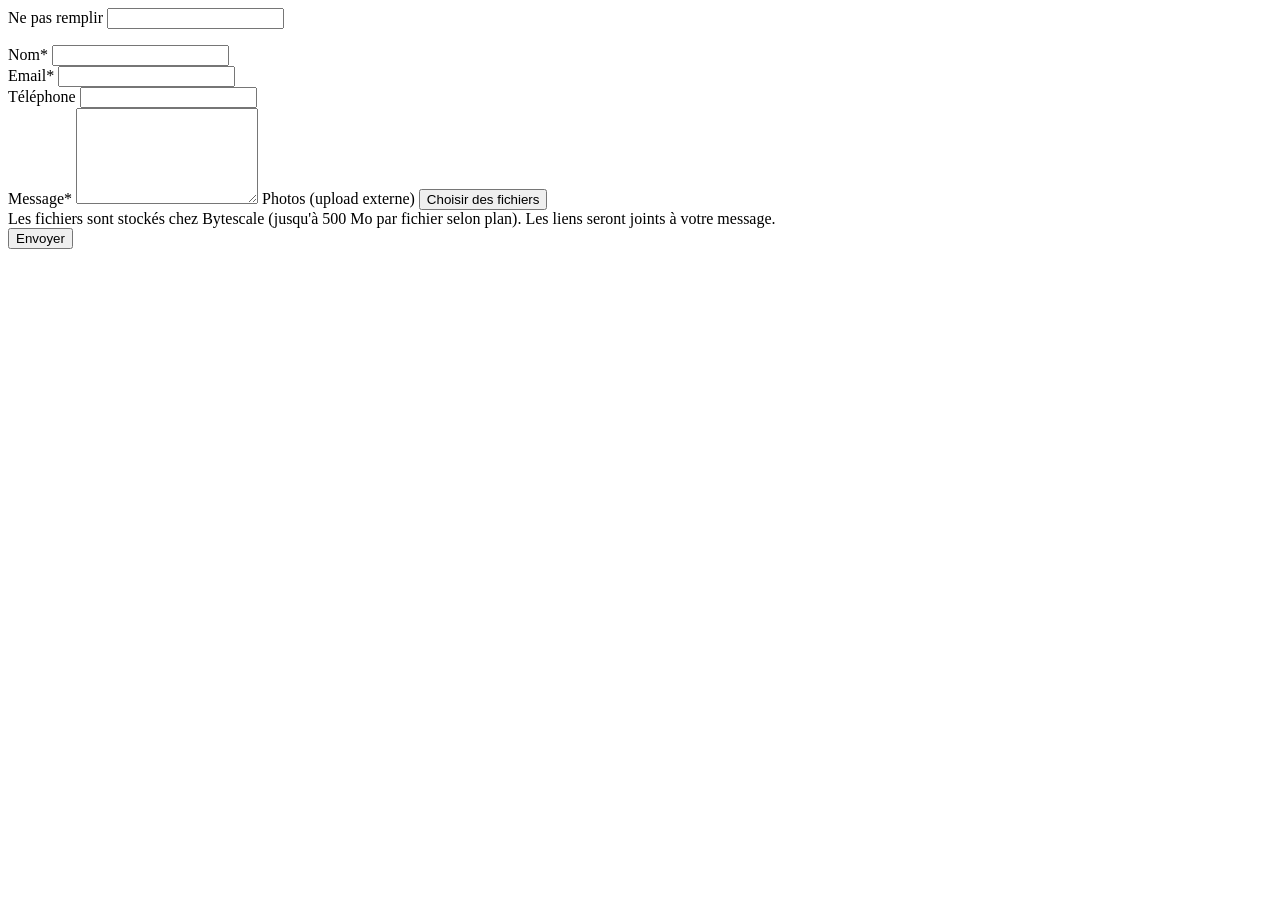
==== contact.html @ 55930c5d "Add files via upload" ====
<!DOCTYPE html>
<label>Ne pas remplir <input name="website"></label>
</p>


<label>Nom*</label>
<input name="name" required maxlength="120" autocomplete="name">


<div class="row">
<div>
<label>Email*</label>
<input name="email" type="email" required maxlength="180" autocomplete="email">
</div>
<div>
<label>Téléphone</label>
<input name="phone" type="tel" maxlength="40" autocomplete="tel">
</div>
</div>


<label>Message*</label>
<textarea name="message" rows="6" required maxlength="5000"></textarea>


<label>Photos (upload externe)</label>
<button type="button" id="btnUpload">Choisir des fichiers</button>
<div class="hint">Les fichiers sont stockés chez Bytescale (jusqu'à 500 Mo par fichier selon plan). Les liens seront joints à votre message.</div>
<div id="uploads"></div>


<!-- Les URLs des fichiers (envoyées à Netlify Forms) -->
<input type="hidden" name="file_urls" id="file_urls">


<button type="submit">Envoyer</button>
</form>
</div>


<script>
// ====== CONFIG BYTESCALE ======
const apiKey = "public_kW2K8bQDj6TDrDE2FvM57zrdxNh2"; // ta clé publique


// Options du widget
const widgetOptions = {
apiKey,
maxFileCount: 10,
maxFileSizeBytes: 500 * 1024 * 1024, // 500 Mo (ajuste selon ton plan Bytescale)
multi: true,
mimeTypes: ["image/*"],
path: {
folderPath: "/studio3d/uploads/${new Date().getFullYear()}/${String(new Date().getMonth()+1).padStart(2,'0')}/"
}
};


const btn = document.getElementById('btnUpload');
const uploadsDiv = document.getElementById('uploads');
const hidden = document.getElementById('file_urls');
let fileURLs = [];


btn.addEventListener('click', async () => {
try {
const result = await BytescaleUploadWidget.open(widgetOptions);
if (result && result.files) {
result.files.forEach(f => {
fileURLs.push(f.fileUrl);
const link = document.createElement('a');
link.href = f.fileUrl;
link.target = "_blank";
link.rel = "noopener";
link.textContent = f.originalFileName || 'fichier';
uploadsDiv.appendChild(link);
});
hidden.value = fileURLs.join('\n');
}
} catch (e) {
alert('Erreur upload : ' + e);
}
});
</script>
</body>
</html>
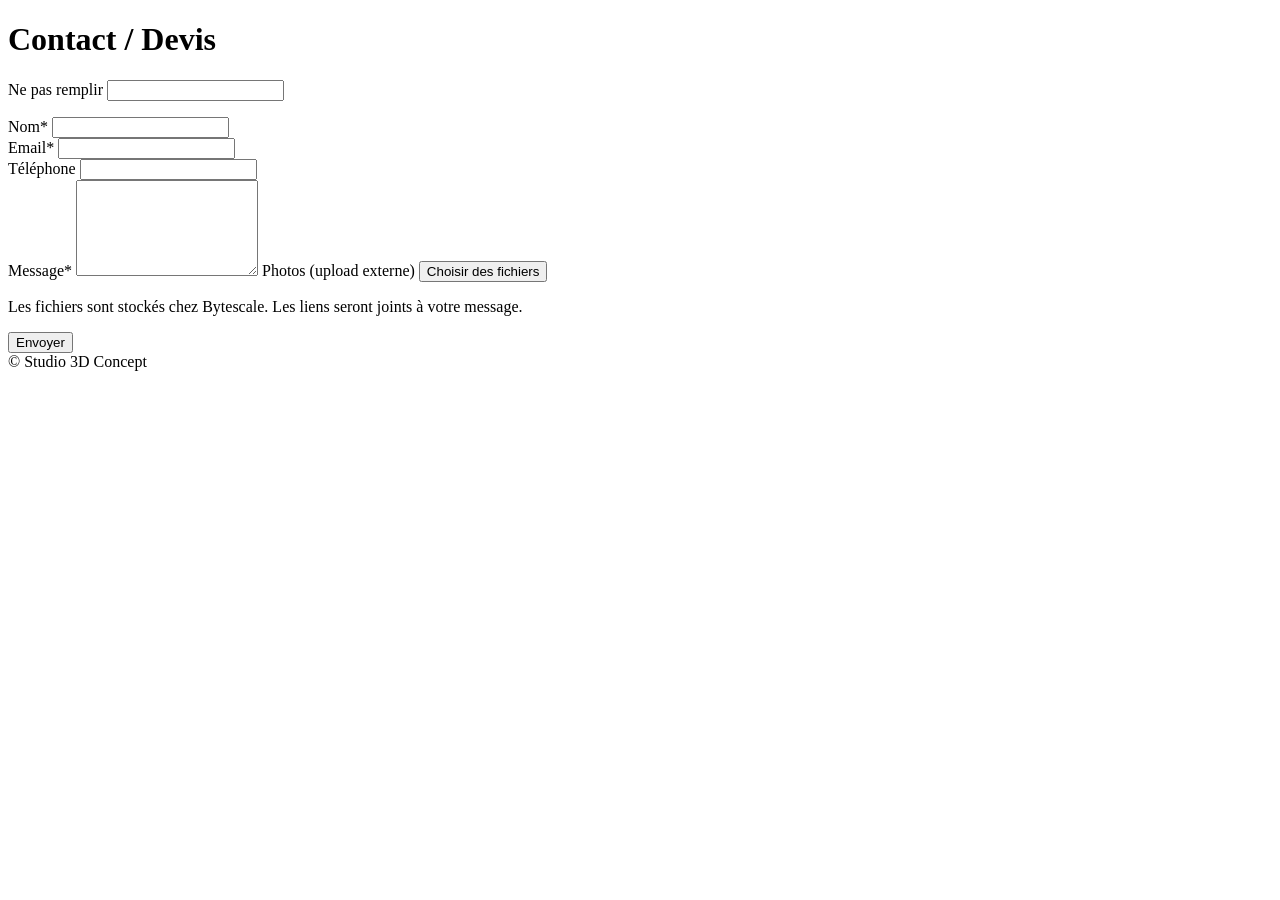
==== commit 1d4de8f1: "Add files via upload" ====
--- a/contact.html
+++ b/contact.html
@@ -1,6 +1,11 @@
 <!DOCTYPE html>
-<label>Ne pas remplir <input name="website"></label>
-</p>
+<main class="container">
+<h1>Contact / Devis</h1>
+
+
+<form name="contact" action="success.html" method="POST" data-netlify="true" netlify-honeypot="website" id="contactForm" class="card">
+<input type="hidden" name="form-name" value="contact">
+<p class="hp"><label>Ne pas remplir <input name="website"></label></p>
 
 
 <label>Nom*</label>
@@ -24,35 +29,31 @@
 
 
 <label>Photos (upload externe)</label>
-<button type="button" id="btnUpload">Choisir des fichiers</button>
-<div class="hint">Les fichiers sont stockés chez Bytescale (jusqu'à 500 Mo par fichier selon plan). Les liens seront joints à votre message.</div>
-<div id="uploads"></div>
+<button type="button" id="btnUpload" class="btn">Choisir des fichiers</button>
+<p class="hint">Les fichiers sont stockés chez Bytescale. Les liens seront joints à votre message.</p>
+<div id="uploads" class="chips"></div>
 
 
-<!-- Les URLs des fichiers (envoyées à Netlify Forms) -->
 <input type="hidden" name="file_urls" id="file_urls">
 
 
-<button type="submit">Envoyer</button>
+<button type="submit" class="btn">Envoyer</button>
 </form>
-</div>
+</main>
+
+
+<footer class="container foot">© Studio 3D Concept</footer>
 
 
 <script>
-// ====== CONFIG BYTESCALE ======
 const apiKey = "public_kW2K8bQDj6TDrDE2FvM57zrdxNh2"; // ta clé publique
-
-
-// Options du widget
 const widgetOptions = {
 apiKey,
 maxFileCount: 10,
-maxFileSizeBytes: 500 * 1024 * 1024, // 500 Mo (ajuste selon ton plan Bytescale)
+maxFileSizeBytes: 500 * 1024 * 1024,
 multi: true,
 mimeTypes: ["image/*"],
-path: {
-folderPath: "/studio3d/uploads/${new Date().getFullYear()}/${String(new Date().getMonth()+1).padStart(2,'0')}/"
-}
+path: { folderPath: "/studio3d/uploads/${new Date().getFullYear()}/${String(new Date().getMonth()+1).padStart(2,'0')}/" }
 };
 
 
@@ -68,18 +69,15 @@
 if (result && result.files) {
 result.files.forEach(f => {
 fileURLs.push(f.fileUrl);
-const link = document.createElement('a');
-link.href = f.fileUrl;
-link.target = "_blank";
-link.rel = "noopener";
-link.textContent = f.originalFileName || 'fichier';
-uploadsDiv.appendChild(link);
+const a = document.createElement('a');
+a.href = f.fileUrl; a.target = '_blank'; a.rel = 'noopener';
+a.textContent = f.originalFileName || 'fichier';
+a.className = 'chip';
+uploadsDiv.appendChild(a);
 });
 hidden.value = fileURLs.join('\n');
 }
-} catch (e) {
-alert('Erreur upload : ' + e);
-}
+} catch (e) { alert('Erreur upload : ' + e); }
 });
 </script>
 </body>
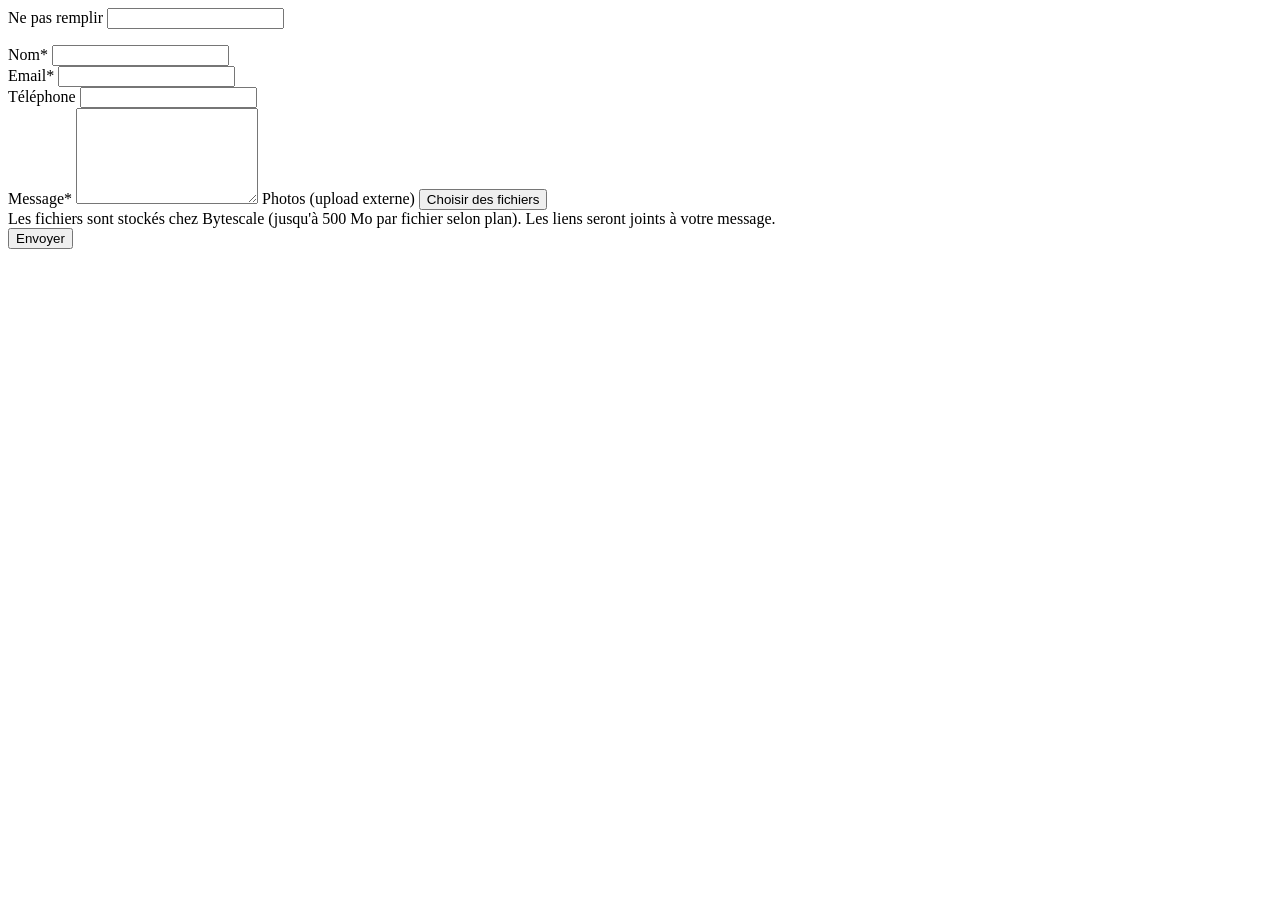
==== commit 20099c87: "Add files via upload" ====
--- a/contact.html
+++ b/contact.html
@@ -1,11 +1,8 @@
+<script src="https://js.bytescale.com/upload-widget/v5"></script>
+
 <!DOCTYPE html>
-<main class="container">
-<h1>Contact / Devis</h1>
-
-
-<form name="contact" action="success.html" method="POST" data-netlify="true" netlify-honeypot="website" id="contactForm" class="card">
-<input type="hidden" name="form-name" value="contact">
-<p class="hp"><label>Ne pas remplir <input name="website"></label></p>
+<label>Ne pas remplir <input name="website"></label>
+</p>
 
 
 <label>Nom*</label>
@@ -29,31 +26,35 @@
 
 
 <label>Photos (upload externe)</label>
-<button type="button" id="btnUpload" class="btn">Choisir des fichiers</button>
-<p class="hint">Les fichiers sont stockés chez Bytescale. Les liens seront joints à votre message.</p>
-<div id="uploads" class="chips"></div>
+<button type="button" id="btnUpload">Choisir des fichiers</button>
+<div class="hint">Les fichiers sont stockés chez Bytescale (jusqu'à 500 Mo par fichier selon plan). Les liens seront joints à votre message.</div>
+<div id="uploads"></div>
 
 
+<!-- Les URLs des fichiers (envoyées à Netlify Forms) -->
 <input type="hidden" name="file_urls" id="file_urls">
 
 
-<button type="submit" class="btn">Envoyer</button>
+<button type="submit">Envoyer</button>
 </form>
-</main>
-
-
-<footer class="container foot">© Studio 3D Concept</footer>
+</div>
 
 
 <script>
+// ====== CONFIG BYTESCALE ======
 const apiKey = "public_kW2K8bQDj6TDrDE2FvM57zrdxNh2"; // ta clé publique
+
+
+// Options du widget
 const widgetOptions = {
 apiKey,
 maxFileCount: 10,
-maxFileSizeBytes: 500 * 1024 * 1024,
+maxFileSizeBytes: 500 * 1024 * 1024, // 500 Mo (ajuste selon ton plan Bytescale)
 multi: true,
 mimeTypes: ["image/*"],
-path: { folderPath: "/studio3d/uploads/${new Date().getFullYear()}/${String(new Date().getMonth()+1).padStart(2,'0')}/" }
+path: {
+folderPath: "/studio3d/uploads/${new Date().getFullYear()}/${String(new Date().getMonth()+1).padStart(2,'0')}/"
+}
 };
 
 
@@ -69,15 +70,18 @@
 if (result && result.files) {
 result.files.forEach(f => {
 fileURLs.push(f.fileUrl);
-const a = document.createElement('a');
-a.href = f.fileUrl; a.target = '_blank'; a.rel = 'noopener';
-a.textContent = f.originalFileName || 'fichier';
-a.className = 'chip';
-uploadsDiv.appendChild(a);
+const link = document.createElement('a');
+link.href = f.fileUrl;
+link.target = "_blank";
+link.rel = "noopener";
+link.textContent = f.originalFileName || 'fichier';
+uploadsDiv.appendChild(link);
 });
 hidden.value = fileURLs.join('\n');
 }
-} catch (e) { alert('Erreur upload : ' + e); }
+} catch (e) {
+alert('Erreur upload : ' + e);
+}
 });
 </script>
 </body>
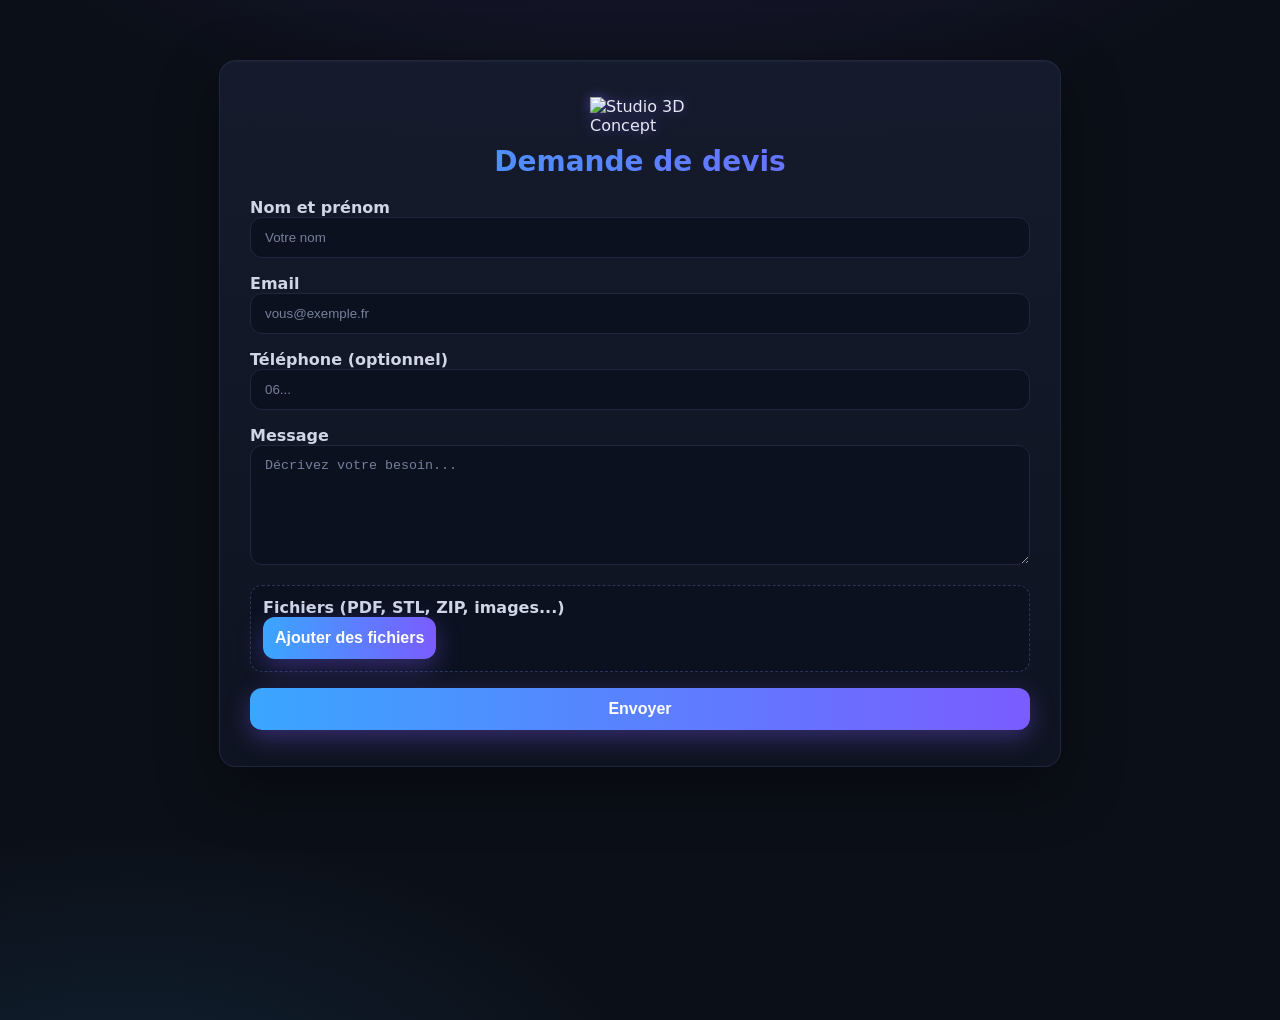
==== commit f2846519: "Update contact.html" ====
--- a/contact.html
+++ b/contact.html
@@ -1,88 +1,269 @@
-<script src="https://js.bytescale.com/upload-widget/v5"></script>
-
-<!DOCTYPE html>
-<label>Ne pas remplir <input name="website"></label>
-</p>
-
-
-<label>Nom*</label>
-<input name="name" required maxlength="120" autocomplete="name">
-
-
-<div class="row">
-<div>
-<label>Email*</label>
-<input name="email" type="email" required maxlength="180" autocomplete="email">
-</div>
-<div>
-<label>Téléphone</label>
-<input name="phone" type="tel" maxlength="40" autocomplete="tel">
-</div>
-</div>
-
-
-<label>Message*</label>
-<textarea name="message" rows="6" required maxlength="5000"></textarea>
-
-
-<label>Photos (upload externe)</label>
-<button type="button" id="btnUpload">Choisir des fichiers</button>
-<div class="hint">Les fichiers sont stockés chez Bytescale (jusqu'à 500 Mo par fichier selon plan). Les liens seront joints à votre message.</div>
-<div id="uploads"></div>
-
-
-<!-- Les URLs des fichiers (envoyées à Netlify Forms) -->
-<input type="hidden" name="file_urls" id="file_urls">
-
-
-<button type="submit">Envoyer</button>
-</form>
-</div>
-
-
-<script>
-// ====== CONFIG BYTESCALE ======
-const apiKey = "public_kW2K8bQDj6TDrDE2FvM57zrdxNh2"; // ta clé publique
-
-
-// Options du widget
-const widgetOptions = {
-apiKey,
-maxFileCount: 10,
-maxFileSizeBytes: 500 * 1024 * 1024, // 500 Mo (ajuste selon ton plan Bytescale)
-multi: true,
-mimeTypes: ["image/*"],
-path: {
-folderPath: "/studio3d/uploads/${new Date().getFullYear()}/${String(new Date().getMonth()+1).padStart(2,'0')}/"
-}
-};
-
-
-const btn = document.getElementById('btnUpload');
-const uploadsDiv = document.getElementById('uploads');
-const hidden = document.getElementById('file_urls');
-let fileURLs = [];
-
-
-btn.addEventListener('click', async () => {
-try {
-const result = await BytescaleUploadWidget.open(widgetOptions);
-if (result && result.files) {
-result.files.forEach(f => {
-fileURLs.push(f.fileUrl);
-const link = document.createElement('a');
-link.href = f.fileUrl;
-link.target = "_blank";
-link.rel = "noopener";
-link.textContent = f.originalFileName || 'fichier';
-uploadsDiv.appendChild(link);
-});
-hidden.value = fileURLs.join('\n');
-}
-} catch (e) {
-alert('Erreur upload : ' + e);
-}
-});
-</script>
+<!doctype html>
+<html lang="fr">
+<head>
+  <meta charset="utf-8" />
+  <meta name="viewport" content="width=device-width,initial-scale=1" />
+  <title>Demande de devis – Studio 3D Concept</title>
+
+  <style>
+    :root{
+      --bg:#0b0f17;
+      --panel:#0f1422;
+      --text:#e6e9f3;
+      --muted:#9aa3b2;
+      --primary:#0f60ff;
+      --grad1:#3aa6ff;
+      --grad2:#7a5cff;
+      --stroke:#1f2740;
+    }
+
+    body{
+      font-family:system-ui, Segoe UI, Roboto, Arial, sans-serif;
+      margin:0;
+      min-height:100vh;
+      background:
+        radial-gradient(1200px 600px at 50% -200px, rgba(122,92,255,.15), transparent 60%),
+        radial-gradient(900px 500px at 10% 110%, rgba(58,166,255,.12), transparent 60%),
+        var(--bg);
+      color:var(--text);
+      display:flex;
+      justify-content:center;
+      align-items:flex-start;
+      padding:60px 20px;
+    }
+
+    .wrap{
+      width:100%;
+      max-width:780px;
+      background:linear-gradient(180deg, rgba(22,28,46,.9), rgba(15,20,34,.9));
+      border:1px solid var(--stroke);
+      border-radius:16px;
+      padding:36px 30px;
+      box-shadow:0 20px 60px rgba(0,0,0,.35), inset 0 1px 0 rgba(255,255,255,.03);
+      animation:fadeIn .6s ease;
+    }
+
+    @keyframes fadeIn{
+      from{opacity:0; transform:translateY(10px);}
+      to{opacity:1; transform:translateY(0);}
+    }
+
+    h1{
+      margin:0 0 10px;
+      font-size:28px;
+      text-align:center;
+      background:linear-gradient(90deg,var(--grad1),var(--grad2));
+      -webkit-background-clip:text;
+      background-clip:text;
+      color:transparent;
+    }
+
+    form{display:grid;gap:16px;margin-top:20px}
+    label{font-weight:600;margin-bottom:6px;color:#cfd6e6}
+
+    input,textarea{
+      width:100%;
+      box-sizing:border-box;
+      padding:12px 14px;
+      border-radius:12px;
+      border:1px solid var(--stroke);
+      outline:none;
+      background:#0c1120;
+      color:var(--text);
+    }
+
+    input::placeholder,textarea::placeholder{color:#75809a}
+    textarea{min-height:120px;resize:vertical}
+
+    .files{
+      padding:12px;
+      border-radius:12px;
+      border:1px dashed #2a355a;
+      background:#0c1120;
+    }
+
+    .file-links a{
+      display:inline-block;
+      margin:6px 6px 0 0;
+      padding:6px 10px;
+      border-radius:8px;
+      border:1px solid #2a355a;
+      text-decoration:none;
+      color:#b7c3ff;
+      background:#0f1424;
+    }
+
+    .btn{
+      cursor:pointer;
+      border:none;
+      font-weight:700;
+      border-radius:12px;
+      padding:12px;
+      font-size:16px;
+      background:linear-gradient(90deg,var(--grad1),var(--grad2));
+      color:white;
+      box-shadow:0 8px 24px rgba(122,92,255,.35);
+      transition:transform .06s ease, filter .2s ease;
+    }
+
+    .btn:hover{filter:brightness(1.08)}
+    .btn:active{transform:translateY(1px)}
+
+    .ok,.err{
+      display:none;
+      margin-top:12px;
+      padding:12px;
+      border-radius:10px;
+      text-align:center;
+      font-weight:500;
+      border:1px solid;
+    }
+
+    .ok{
+      background:rgba(24,160,88,.1);
+      color:#7bffb2;
+      border-color:rgba(24,160,88,.35);
+    }
+
+    .err{
+      background:rgba(220,76,70,.08);
+      color:#ffb3ad;
+      border-color:rgba(220,76,70,.35);
+    }
+
+    .logo{
+      display:block;
+      width:100px;
+      margin:0 auto 10px;
+      filter:drop-shadow(0 0 6px rgba(122,92,255,.5));
+    }
+  </style>
+
+  <!-- Bytescale -->
+  <script src="https://js.bytescale.com/upload-widget/v4"></script>
+  <!-- EmailJS -->
+  <script src="https://cdn.jsdelivr.net/npm/@emailjs/browser@4/dist/email.min.js"></script>
+  <script>
+    const BYTESCALE_PUBLIC_API_KEY = "public_kW2K8bQDj6TDrDE2FvM57zrdxNh2";
+    const EMAILJS_PUBLIC_KEY  = "bxu_LnkAPSP5X76Xh";
+    const EMAILJS_SERVICE_ID  = "service_studio3dconcept";
+    const EMAILJS_TEMPLATE_ID = "template_q6nnwi8";
+    document.addEventListener("DOMContentLoaded", () => emailjs.init({ publicKey: EMAILJS_PUBLIC_KEY }));
+  </script>
+</head>
+
+<body>
+  <div class="wrap">
+    <img src="logo.png" alt="Studio 3D Concept" class="logo" />  <!-- ton logo -->
+    <h1>Demande de devis</h1>
+
+    <div id="ok" class="ok">✅ Votre message a bien été envoyé. Merci !</div>
+    <div id="err" class="err">❌ Une erreur est survenue. Merci de réessayer.</div>
+
+    <form id="form">
+      <div>
+        <label>Nom et prénom</label>
+        <input name="name" type="text" placeholder="Votre nom" required />
+      </div>
+
+      <div>
+        <label>Email</label>
+        <input name="email" type="email" placeholder="vous@exemple.fr" required />
+      </div>
+
+      <div>
+        <label>Téléphone (optionnel)</label>
+        <input name="phone" type="tel" placeholder="06..." />
+      </div>
+
+      <div>
+        <label>Message</label>
+        <textarea name="message" placeholder="Décrivez votre besoin..." required></textarea>
+      </div>
+
+      <div class="files">
+        <label>Fichiers (PDF, STL, ZIP, images...)</label><br />
+        <button type="button" id="btnUpload" class="btn" style="width:auto;">Ajouter des fichiers</button>
+        <div id="links" class="file-links"></div>
+      </div>
+
+      <button type="submit" class="btn">Envoyer</button>
+    </form>
+  </div>
+
+  <script>
+    // ===== Bytescale upload =====
+    const uploader = window.UploadWidget;
+    const btn = document.getElementById("btnUpload");
+    const linksDiv = document.getElementById("links");
+    const uploaded = [];
+
+    const uploadOpts = {
+      apiKey: BYTESCALE_PUBLIC_API_KEY,
+      maxFileCount: 10,
+      maxFileSizeBytes: 300 * 1024 * 1024,
+      mimeTypes: [
+        "application/pdf",
+        "application/zip",
+        "model/stl",
+        "image/png",
+        "image/jpeg",
+        "image/webp"
+      ],
+      editor: { images: false }
+    };
+
+    btn.addEventListener("click", async () => {
+      try {
+        const { files } = await uploader.open(uploadOpts);
+        if (!files) return;
+        files.forEach(f => {
+          uploaded.push({ url: f.fileUrl, name: f.originalFileName });
+          const a = document.createElement("a");
+          a.href = f.fileUrl;
+          a.target = "_blank";
+          a.rel = "noopener";
+          a.textContent = f.originalFileName || "fichier";
+          linksDiv.appendChild(a);
+        });
+      } catch (e) {
+        alert("Erreur upload : " + (e?.message || e));
+      }
+    });
+
+    // ===== EmailJS send =====
+    const form = document.getElementById("form");
+    const ok = document.getElementById("ok");
+    const err = document.getElementById("err");
+
+    form.addEventListener("submit", async (ev) => {
+      ev.preventDefault();
+      ok.style.display = "none";
+      err.style.display = "none";
+
+      const data = new FormData(form);
+      const params = {
+        name: data.get("name"),
+        email: data.get("email"),
+        phone: data.get("phone") || "",
+        message: data.get("message"),
+        file_urls: uploaded.map(f => f.url).join("\n"),
+        to_email: "devis@studio3dconcept.fr"
+      };
+
+      try {
+        const res = await emailjs.send(EMAILJS_SERVICE_ID, EMAILJS_TEMPLATE_ID, params);
+        if (res.status === 200) {
+          ok.style.display = "block";
+          form.reset();
+          uploaded.length = 0;
+          linksDiv.innerHTML = "";
+        } else throw new Error(res.status);
+      } catch (e) {
+        err.style.display = "block";
+        console.error(e);
+      }
+    });
+  </script>
 </body>
-</html>+</html>
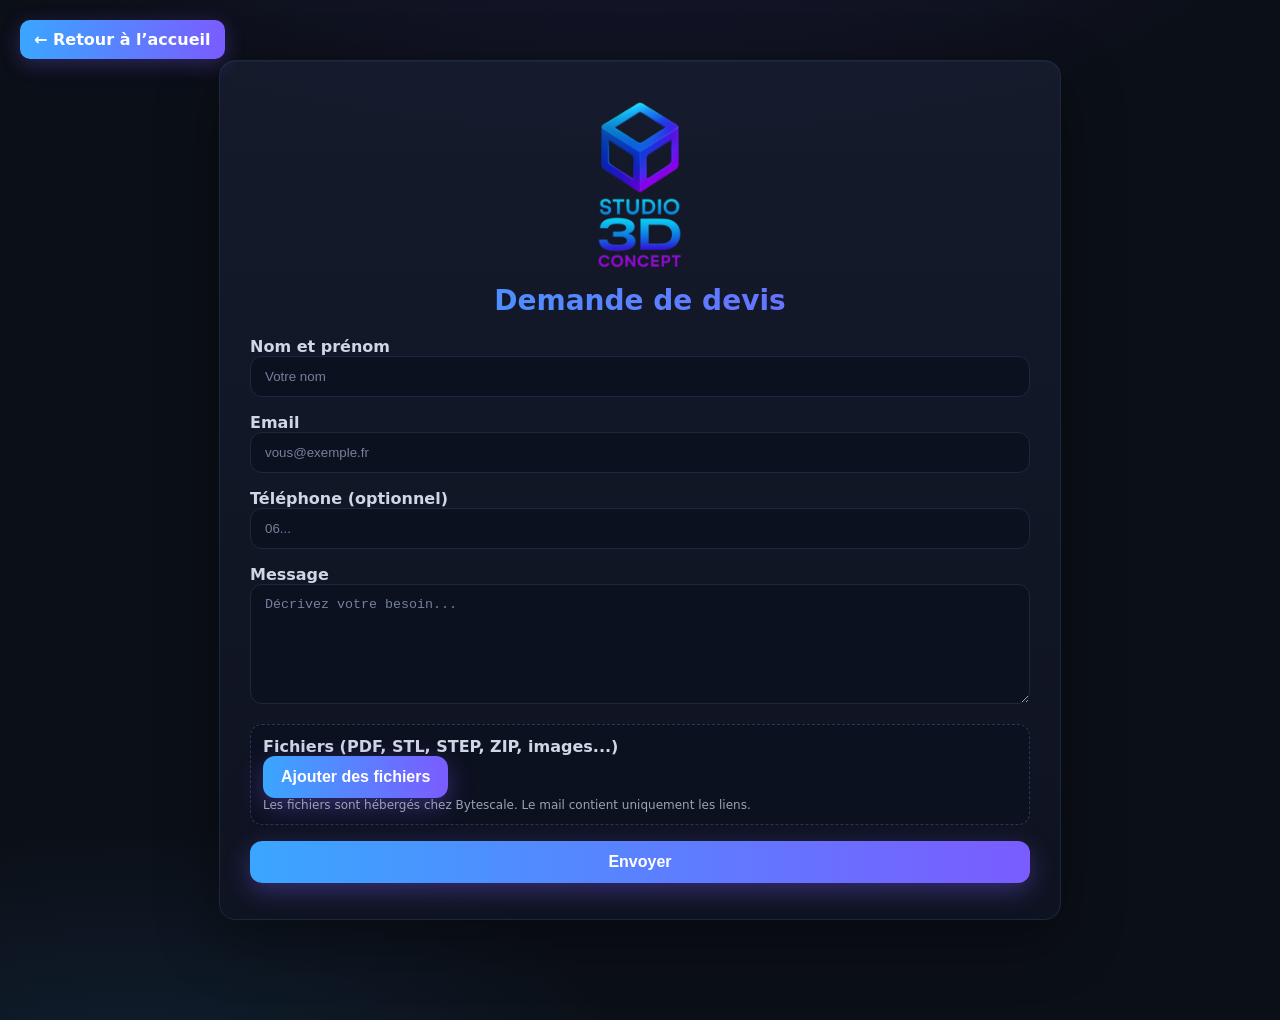
==== commit edbc68f1: "Update contact.html" ====
--- a/contact.html
+++ b/contact.html
@@ -4,264 +4,142 @@
   <meta charset="utf-8" />
   <meta name="viewport" content="width=device-width,initial-scale=1" />
   <title>Demande de devis – Studio 3D Concept</title>
-
   <style>
-    :root{
-      --bg:#0b0f17;
-      --panel:#0f1422;
-      --text:#e6e9f3;
-      --muted:#9aa3b2;
-      --primary:#0f60ff;
-      --grad1:#3aa6ff;
-      --grad2:#7a5cff;
-      --stroke:#1f2740;
-    }
-
+    :root{--bg:#0b0f17;--panel:#0f1422;--text:#e6e9f3;--muted:#9aa3b2;--grad1:#3aa6ff;--grad2:#7a5cff;--stroke:#1f2740}
     body{
-      font-family:system-ui, Segoe UI, Roboto, Arial, sans-serif;
-      margin:0;
-      min-height:100vh;
+      font-family:system-ui,Segoe UI,Roboto,Arial,sans-serif;margin:0;min-height:100vh;
       background:
         radial-gradient(1200px 600px at 50% -200px, rgba(122,92,255,.15), transparent 60%),
-        radial-gradient(900px 500px at 10% 110%, rgba(58,166,255,.12), transparent 60%),
-        var(--bg);
-      color:var(--text);
-      display:flex;
-      justify-content:center;
-      align-items:flex-start;
-      padding:60px 20px;
+        radial-gradient(900px 500px at 10% 110%, rgba(58,166,255,.12), transparent 60%),var(--bg);
+      color:var(--text);display:flex;justify-content:center;align-items:flex-start;padding:60px 20px;
     }
-
     .wrap{
-      width:100%;
-      max-width:780px;
-      background:linear-gradient(180deg, rgba(22,28,46,.9), rgba(15,20,34,.9));
-      border:1px solid var(--stroke);
-      border-radius:16px;
-      padding:36px 30px;
-      box-shadow:0 20px 60px rgba(0,0,0,.35), inset 0 1px 0 rgba(255,255,255,.03);
-      animation:fadeIn .6s ease;
+      width:100%;max-width:780px;background:linear-gradient(180deg, rgba(22,28,46,.9), rgba(15,20,34,.9));
+      border:1px solid var(--stroke);border-radius:16px;padding:36px 30px;
+      box-shadow:0 20px 60px rgba(0,0,0,.35), inset 0 1px 0 rgba(255,255,255,.03)
     }
-
-    @keyframes fadeIn{
-      from{opacity:0; transform:translateY(10px);}
-      to{opacity:1; transform:translateY(0);}
-    }
-
-    h1{
-      margin:0 0 10px;
-      font-size:28px;
-      text-align:center;
-      background:linear-gradient(90deg,var(--grad1),var(--grad2));
-      -webkit-background-clip:text;
-      background-clip:text;
-      color:transparent;
-    }
-
+    .logo{display:block;width:120px;margin:0 auto 10px;filter:none}
+    h1{margin:0 0 10px;font-size:28px;text-align:center;background:linear-gradient(90deg,var(--grad1),var(--grad2));-webkit-background-clip:text;background-clip:text;color:transparent}
     form{display:grid;gap:16px;margin-top:20px}
     label{font-weight:600;margin-bottom:6px;color:#cfd6e6}
-
     input,textarea{
-      width:100%;
-      box-sizing:border-box;
-      padding:12px 14px;
-      border-radius:12px;
-      border:1px solid var(--stroke);
-      outline:none;
-      background:#0c1120;
-      color:var(--text);
+      width:100%;box-sizing:border-box;padding:12px 14px;border-radius:12px;border:1px solid var(--stroke);
+      outline:none;background:#0c1120;color:var(--text)
     }
-
     input::placeholder,textarea::placeholder{color:#75809a}
     textarea{min-height:120px;resize:vertical}
-
-    .files{
-      padding:12px;
-      border-radius:12px;
-      border:1px dashed #2a355a;
-      background:#0c1120;
+    .files{padding:12px;border-radius:12px;border:1px dashed #2a355a;background:#0c1120}
+    .file-links a{display:inline-block;margin:6px 6px 0 0;padding:6px 10px;border-radius:8px;border:1px solid #2a355a;text-decoration:none;color:#b7c3ff;background:#0f1424}
+    .btn{
+      cursor:pointer;border:none;font-weight:700;border-radius:12px;padding:12px 18px;font-size:16px;
+      background:linear-gradient(90deg,var(--grad1),var(--grad2));color:white;
+      box-shadow:0 8px 24px rgba(122,92,255,.35);transition:opacity .2s
     }
-
-    .file-links a{
-      display:inline-block;
-      margin:6px 6px 0 0;
-      padding:6px 10px;
-      border-radius:8px;
-      border:1px solid #2a355a;
-      text-decoration:none;
-      color:#b7c3ff;
-      background:#0f1424;
+    .btn:hover{opacity:.9}
+    .ok,.err{display:none;margin-top:12px;padding:12px;border-radius:10px;text-align:center;font-weight:500;border:1px solid}
+    .ok{background:rgba(24,160,88,.1);color:#7bffb2;border-color:rgba(24,160,88,.35)}
+    .err{background:rgba(220,76,70,.08);color:#ffb3ad;border-color:rgba(220,76,70,.35)}
+    .hp{position:absolute;left:-5000px}.small{color:#9aa3b2;font-size:12px}
+    progress{width:100%;height:8px}
+    .back-btn{
+      position:fixed;top:20px;left:20px;z-index:1000;
+      background:linear-gradient(90deg,var(--grad1),var(--grad2));color:#fff;
+      padding:10px 14px;border-radius:10px;text-decoration:none;font-weight:600;
+      box-shadow:0 5px 20px rgba(122,92,255,.3);transition:opacity .2s;
     }
-
-    .btn{
-      cursor:pointer;
-      border:none;
-      font-weight:700;
-      border-radius:12px;
-      padding:12px;
-      font-size:16px;
-      background:linear-gradient(90deg,var(--grad1),var(--grad2));
-      color:white;
-      box-shadow:0 8px 24px rgba(122,92,255,.35);
-      transition:transform .06s ease, filter .2s ease;
-    }
-
-    .btn:hover{filter:brightness(1.08)}
-    .btn:active{transform:translateY(1px)}
-
-    .ok,.err{
-      display:none;
-      margin-top:12px;
-      padding:12px;
-      border-radius:10px;
-      text-align:center;
-      font-weight:500;
-      border:1px solid;
-    }
-
-    .ok{
-      background:rgba(24,160,88,.1);
-      color:#7bffb2;
-      border-color:rgba(24,160,88,.35);
-    }
-
-    .err{
-      background:rgba(220,76,70,.08);
-      color:#ffb3ad;
-      border-color:rgba(220,76,70,.35);
-    }
-
-    .logo{
-      display:block;
-      width:100px;
-      margin:0 auto 10px;
-      filter:drop-shadow(0 0 6px rgba(122,92,255,.5));
-    }
+    .back-btn:hover{opacity:.9}
   </style>
-
-  <!-- Bytescale -->
-  <script src="https://js.bytescale.com/upload-widget/v4"></script>
-  <!-- EmailJS -->
-  <script src="https://cdn.jsdelivr.net/npm/@emailjs/browser@4/dist/email.min.js"></script>
-  <script>
-    const BYTESCALE_PUBLIC_API_KEY = "public_kW2K8bQDj6TDrDE2FvM57zrdxNh2";
-    const EMAILJS_PUBLIC_KEY  = "bxu_LnkAPSP5X76Xh";
-    const EMAILJS_SERVICE_ID  = "service_studio3dconcept";
-    const EMAILJS_TEMPLATE_ID = "template_q6nnwi8";
-    document.addEventListener("DOMContentLoaded", () => emailjs.init({ publicKey: EMAILJS_PUBLIC_KEY }));
-  </script>
 </head>
 
 <body>
+  <a href="/index.html" class="back-btn">← Retour à l’accueil</a>
+
   <div class="wrap">
-    <img src="logo.png" alt="Studio 3D Concept" class="logo" />  <!-- ton logo -->
+    <img src="/assets/img/logo.png" alt="Studio 3D Concept" class="logo" />
     <h1>Demande de devis</h1>
 
     <div id="ok" class="ok">✅ Votre message a bien été envoyé. Merci !</div>
     <div id="err" class="err">❌ Une erreur est survenue. Merci de réessayer.</div>
 
-    <form id="form">
-      <div>
-        <label>Nom et prénom</label>
-        <input name="name" type="text" placeholder="Votre nom" required />
+    <form id="form" method="POST" action="/send.php">
+      <div class="hp"><label>Ne pas remplir</label><input name="website" type="text" /></div>
+
+      <div><label>Nom et prénom</label><input name="name" type="text" placeholder="Votre nom" required /></div>
+      <div><label>Email</label><input name="email" type="email" placeholder="vous@exemple.fr" required /></div>
+      <div><label>Téléphone (optionnel)</label><input name="phone" type="tel" placeholder="06..." /></div>
+      <div><label>Message</label><textarea name="message" placeholder="Décrivez votre besoin..." required></textarea></div>
+
+      <div class="files">
+        <label>Fichiers (PDF, STL, STEP, ZIP, images...)</label><br />
+        <input type="file" id="files" multiple accept=".pdf,.zip,.stl,.step,.stp,.igs,.obj,.png,.jpg,.jpeg,.webp" style="display:none" />
+        <button type="button" id="btnUpload" class="btn" style="width:auto;">Ajouter des fichiers</button>
+        <div id="progressWrap" style="margin-top:10px;display:none">
+          <progress id="pg" value="0" max="100"></progress>
+          <div id="pgTxt" class="small">0%</div>
+        </div>
+        <div id="links" class="file-links"></div>
+        <div class="small">Les fichiers sont hébergés chez Bytescale. Le mail contient uniquement les liens.</div>
       </div>
 
-      <div>
-        <label>Email</label>
-        <input name="email" type="email" placeholder="vous@exemple.fr" required />
-      </div>
-
-      <div>
-        <label>Téléphone (optionnel)</label>
-        <input name="phone" type="tel" placeholder="06..." />
-      </div>
-
-      <div>
-        <label>Message</label>
-        <textarea name="message" placeholder="Décrivez votre besoin..." required></textarea>
-      </div>
-
-      <div class="files">
-        <label>Fichiers (PDF, STL, ZIP, images...)</label><br />
-        <button type="button" id="btnUpload" class="btn" style="width:auto;">Ajouter des fichiers</button>
-        <div id="links" class="file-links"></div>
-      </div>
-
+      <input type="hidden" name="file_urls" id="file_urls" />
       <button type="submit" class="btn">Envoyer</button>
     </form>
   </div>
 
   <script>
-    // ===== Bytescale upload =====
-    const uploader = window.UploadWidget;
+    const ACCOUNT_ID = "kW2K8bQ";
+    const PUBLIC_KEY = "public_kW2K8bQDj6TDrDE2FvM57zrdxNh2";
     const btn = document.getElementById("btnUpload");
-    const linksDiv = document.getElementById("links");
+    const input = document.getElementById("files");
+    const links = document.getElementById("links");
+    const hidden = document.getElementById("file_urls");
+    const pgWrap = document.getElementById("progressWrap");
+    const pg = document.getElementById("pg");
+    const pgTxt = document.getElementById("pgTxt");
     const uploaded = [];
 
-    const uploadOpts = {
-      apiKey: BYTESCALE_PUBLIC_API_KEY,
-      maxFileCount: 10,
-      maxFileSizeBytes: 300 * 1024 * 1024,
-      mimeTypes: [
-        "application/pdf",
-        "application/zip",
-        "model/stl",
-        "image/png",
-        "image/jpeg",
-        "image/webp"
-      ],
-      editor: { images: false }
-    };
+    function uploadOne(file){
+      return new Promise((resolve, reject) => {
+        const url = `https://api.bytescale.com/v2/accounts/${ACCOUNT_ID}/uploads/binary?fileName=${encodeURIComponent(file.name)}`;
+        const xhr = new XMLHttpRequest();
+        xhr.open("POST", url, true);
+        xhr.setRequestHeader("Authorization", `Bearer ${PUBLIC_KEY}`);
+        xhr.upload.onprogress = e => {
+          if (!e.lengthComputable) return;
+          const p = Math.round((e.loaded/e.total)*100);
+          pg.value = p; pgTxt.textContent = p + "%";
+        };
+        xhr.onreadystatechange = () => {
+          if (xhr.readyState !== 4) return;
+          if (xhr.status >= 200 && xhr.status < 300) {
+            try { resolve(JSON.parse(xhr.responseText).fileUrl); }
+            catch(err){ reject(err); }
+          } else reject(new Error("Upload échoué ("+xhr.status+")"));
+        };
+        xhr.onerror = () => reject(new Error("Erreur réseau"));
+        xhr.send(file);
+      });
+    }
 
-    btn.addEventListener("click", async () => {
+    btn.addEventListener("click", () => input.click());
+    input.addEventListener("change", async () => {
+      if (!input.files || !input.files.length) return;
+      btn.disabled = true; pgWrap.style.display = "block"; pg.value = 0; pgTxt.textContent = "0%";
       try {
-        const { files } = await uploader.open(uploadOpts);
-        if (!files) return;
-        files.forEach(f => {
-          uploaded.push({ url: f.fileUrl, name: f.originalFileName });
+        for (const file of input.files) {
+          const url = await uploadOne(file);
+          uploaded.push(url);
           const a = document.createElement("a");
-          a.href = f.fileUrl;
-          a.target = "_blank";
-          a.rel = "noopener";
-          a.textContent = f.originalFileName || "fichier";
-          linksDiv.appendChild(a);
-        });
+          a.href = url; a.target = "_blank"; a.rel = "noopener";
+          a.textContent = file.name;
+          links.appendChild(a);
+        }
+        hidden.value = uploaded.join("\n");
       } catch (e) {
         alert("Erreur upload : " + (e?.message || e));
-      }
-    });
-
-    // ===== EmailJS send =====
-    const form = document.getElementById("form");
-    const ok = document.getElementById("ok");
-    const err = document.getElementById("err");
-
-    form.addEventListener("submit", async (ev) => {
-      ev.preventDefault();
-      ok.style.display = "none";
-      err.style.display = "none";
-
-      const data = new FormData(form);
-      const params = {
-        name: data.get("name"),
-        email: data.get("email"),
-        phone: data.get("phone") || "",
-        message: data.get("message"),
-        file_urls: uploaded.map(f => f.url).join("\n"),
-        to_email: "devis@studio3dconcept.fr"
-      };
-
-      try {
-        const res = await emailjs.send(EMAILJS_SERVICE_ID, EMAILJS_TEMPLATE_ID, params);
-        if (res.status === 200) {
-          ok.style.display = "block";
-          form.reset();
-          uploaded.length = 0;
-          linksDiv.innerHTML = "";
-        } else throw new Error(res.status);
-      } catch (e) {
-        err.style.display = "block";
-        console.error(e);
+      } finally {
+        btn.disabled = false; input.value = "";
+        setTimeout(() => { pgWrap.style.display = "none"; }, 600);
       }
     });
   </script>
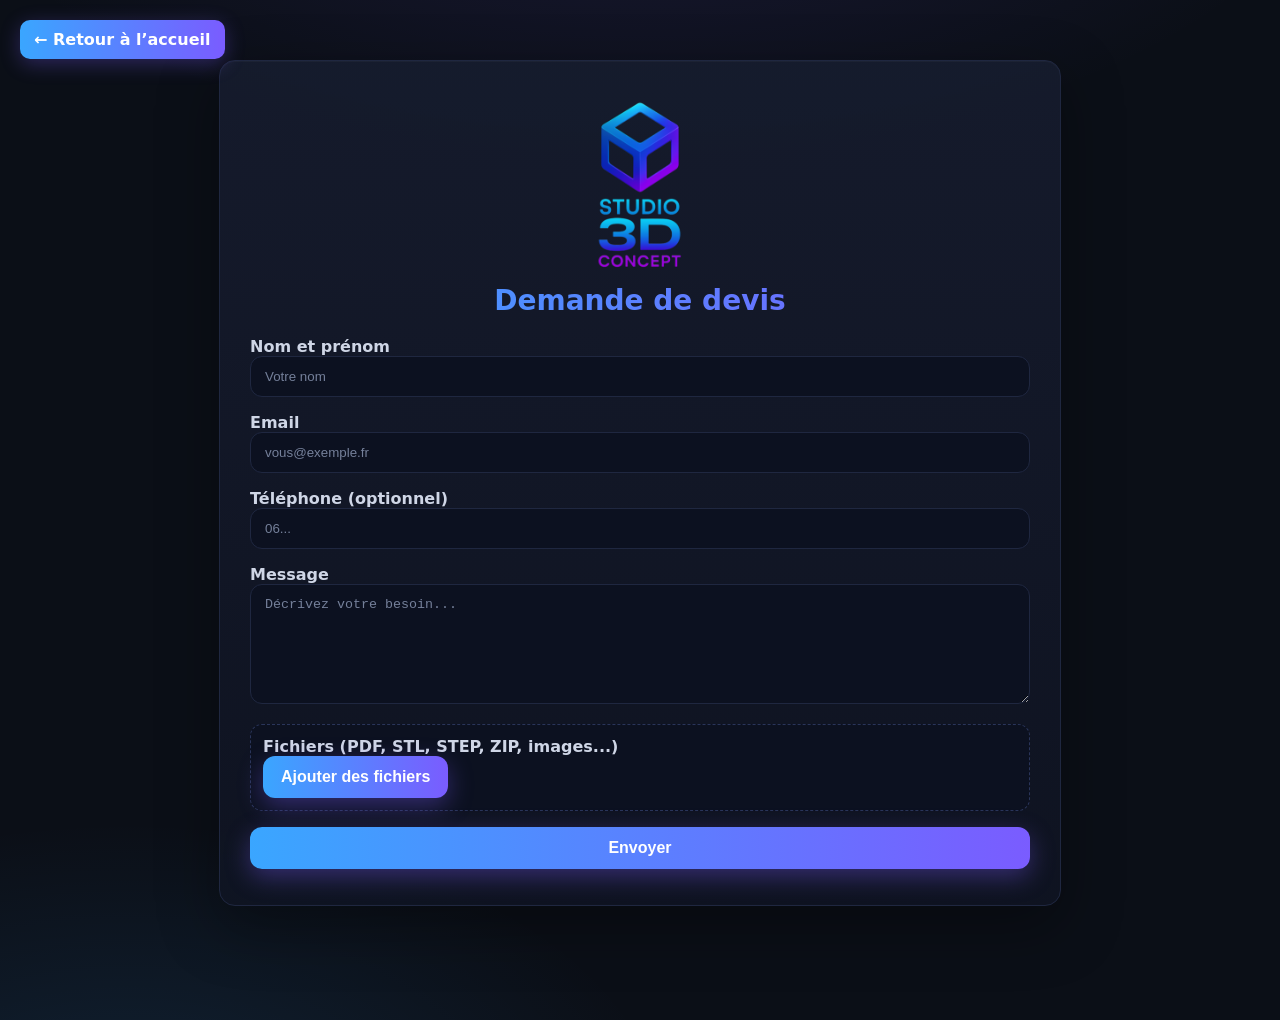
==== commit 73806169: "Update contact.html" ====
--- a/contact.html
+++ b/contact.html
@@ -78,7 +78,7 @@
           <div id="pgTxt" class="small">0%</div>
         </div>
         <div id="links" class="file-links"></div>
-        <div class="small">Les fichiers sont hébergés chez Bytescale. Le mail contient uniquement les liens.</div>
+        <div class="small"></div>
       </div>
 
       <input type="hidden" name="file_urls" id="file_urls" />
